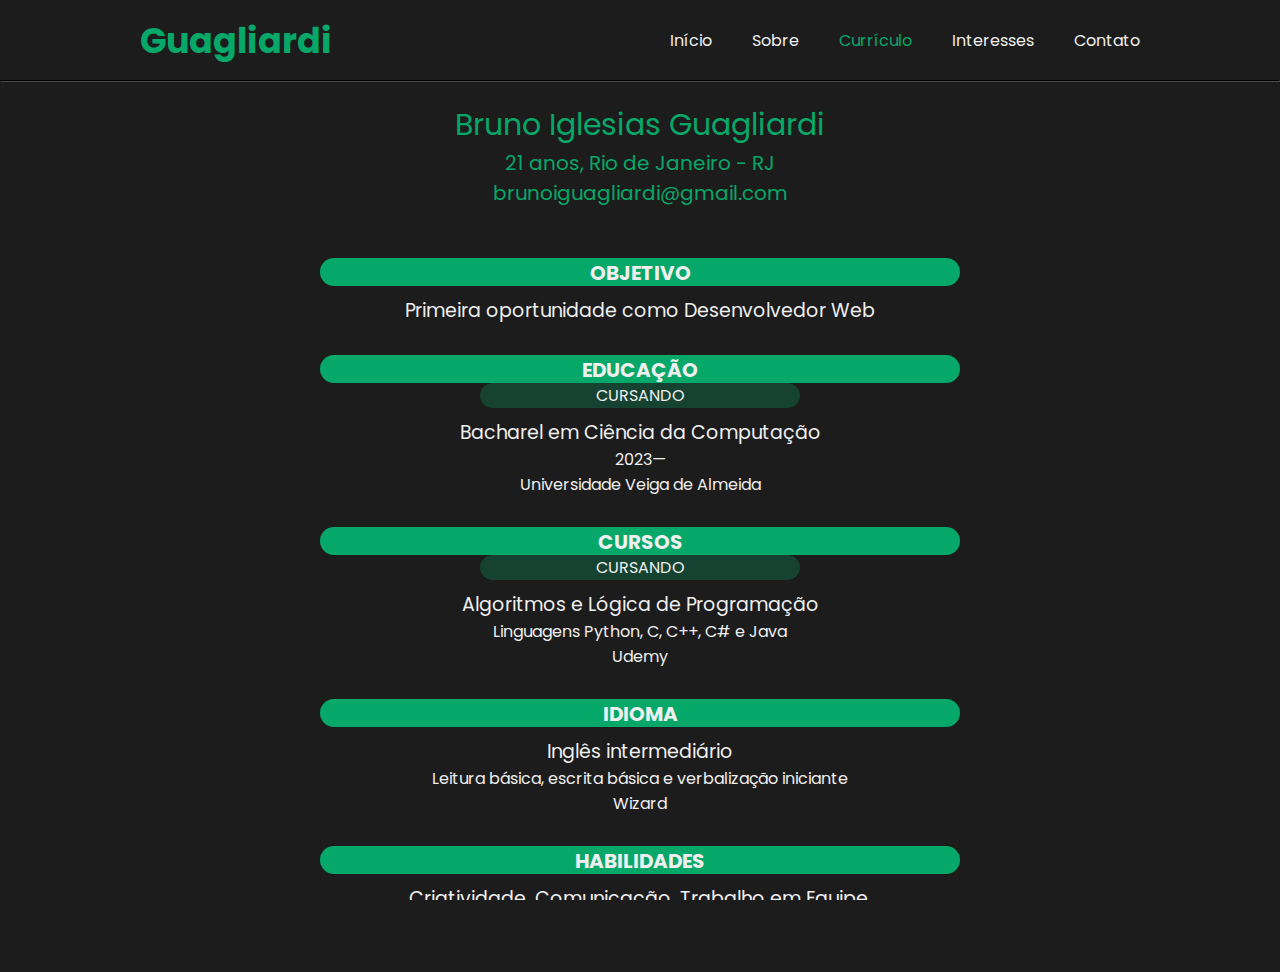
==== Curriculo.html @ 6f34cfbb "Add files via upload" ====
<!DOCTYPE html>
<html lang="pt-br">

<head>
  <meta charset="UTF-8">
  <meta http-equiv="X-UA-Compatible" content="IE=edge">
  <meta name="viewport" content="width=device-width, initial-scale=1.0">
  <title>Guagliardi</title>
  <link href="https://static.wixstatic.com/media/2ceb95_ec93070513824b6e9b10cbf581165358~mv2.png/v1/fill/w_599,h_558,al_c/2ceb95_ec93070513824b6e9b10cbf581165358~mv2.png" rel="icon" type='image/x-icon'>
  <link rel="preconnect" href="https://fonts.googleapis.com">
  <link rel="preconnect" href="https://fonts.gstatic.com" crossorigin>
  <link href="https://fonts.googleapis.com/css2?family=Poppins:wght@900&display=swap" rel="stylesheet">
  <link href="Curriculo.css" rel="stylesheet">
</head>

<body>
  <header>
    <div class="center">
      <div class="menu">
        <div class="logo">
          <h1><a href="Inicial.html">Guagliardi</a></h1>
        </div><!--logo-->
        <nav><ul>
          <a href="Inicial.html"><li>Início</li></a>
          <a href="Sobremim.html"><li>Sobre</li></a>
          <a href="Curriculo.html"><li><span>Currículo</span></li></a>
          <a href="Interesses.html"><li>Interesses</li></a>
          <a href="Contato.html"><li>Contato</li></a>
        </ul></nav>
      </div><!--menu-->
    </div><!--center-->
  </header>
  <hr>

  <a class="Nome">Bruno Iglesias Guagliardi</a>
  <a class="Infos">21 anos, Rio de Janeiro - RJ<br>brunoiguagliardi@gmail.com</a>

  <section>
  <h1>OBJETIVO</h1><p class="primeiropg"><span>Primeira oportunidade como Desenvolvedor Web</span></p>
  <h2>EDUCAÇÃO</h2><a>CURSANDO</a><p class="segundopg"><span>Bacharel em Ciência da Computação</span><br>2023—<br> Universidade Veiga de Almeida</p> 
  <h3>CURSOS</h3><a>CURSANDO</a><p class="quartopg"><span>Algoritmos e Lógica de Programação</span><br>Linguagens Python, C, C++, C# e Java<br> Udemy</p>
  <h4>IDIOMA</h4><p class="terceiropg"><span>Inglês intermediário</span><br> Leitura básica, escrita básica e verbalização iniciante<br>Wizard</p>
  <h5>HABILIDADES</h5><p class="quintopg"><span>Criatividade, Comunicação, Trabalho em Equipe, Eficiência e Proatividade</p>
  </section>

</body>

</html>
---- Curriculo.css ----
*{
  margin: 0;
  padding: 0;
  box-sizing: border-box;
  background-color: #1C1C1C;
  list-style: none;
  text-decoration: none;
}

.center{
  position: relative;
  display: block;
  background-color: #1C1C1C;
  height: 80px;
  width: 100%;
}

html,body{
  height: 100%;
  overflow-x: hidden;
  font-family: 'Poppins', sans-serif;
  background-image: url(../img/Wallpaper.png);
}

hr{
  position: relative;
  border-color: #4e4a4a;
}

.menu{
  width: 1000px;
  height: 100%;
  display: block;
  margin: auto;
}

.logo{
  height: 100%;
  display: table;
  float: left;
}

.logo h1{
  height: 100%;
  display: table-cell;
  vertical-align: middle;
}

.logo h1 a{
  color: #05A869;
  font-size: 35px;
}

nav{
  float: right;
  height: 100%;
}

nav a{
  height: 100%;
  display: table;
  float: left;
  padding: 28px 20px;
}

nav a:last-child{
  padding-right: 0;
}

nav a li{
  display: table-cell;
  vertical-align: middle;
  height: 100%;
  color: #EFEFEF;
}

nav a li span{
  color: #05A869;
}

.Nome{
  padding-top: 20px;
  display: table;
  margin: auto;
  text-align: center;
  color:#05A869; 
  font-size: 30px;
}

.Infos{
  display: table;
  margin: auto;
  text-align: center;
  color:#05A869; 
  font-size: 20px;
}

section{
  padding-top: 50px;
  background-color: transparent;
}

section a{
  display: table;
  margin: auto;
  text-align: center;
  background-color: #05a86a46;
  border-radius: 25px;
  color: #EFEFEF;
  height: 25px;
  width: 25%;
  animation: fadein 2s;
}

section h1,h2,h3,h4,h5{
  background-color: #05a869;
  border-radius: 25px;
  color: #EFEFEF;
  height: 28px;
  width: 50%;
  margin: auto;
  text-align: center;
  font-size: 20px;
}

p span{
  font-size: 19px;
}

section p{
  font-size: 16px;
  padding: 10px;
  padding-bottom: 30px;
  margin: auto;
  width: 40%;
  color: #EFEFEF;
  text-align: center;
  animation: fadein 2s;
}

::-webkit-scrollbar{
  width: 4px;
}

::-webkit-scrollbar-thumb{
  background-color: #05A869;
}

@keyframes fadein{
  0% {opacity: 0}
  100% {opacity: 1}
}
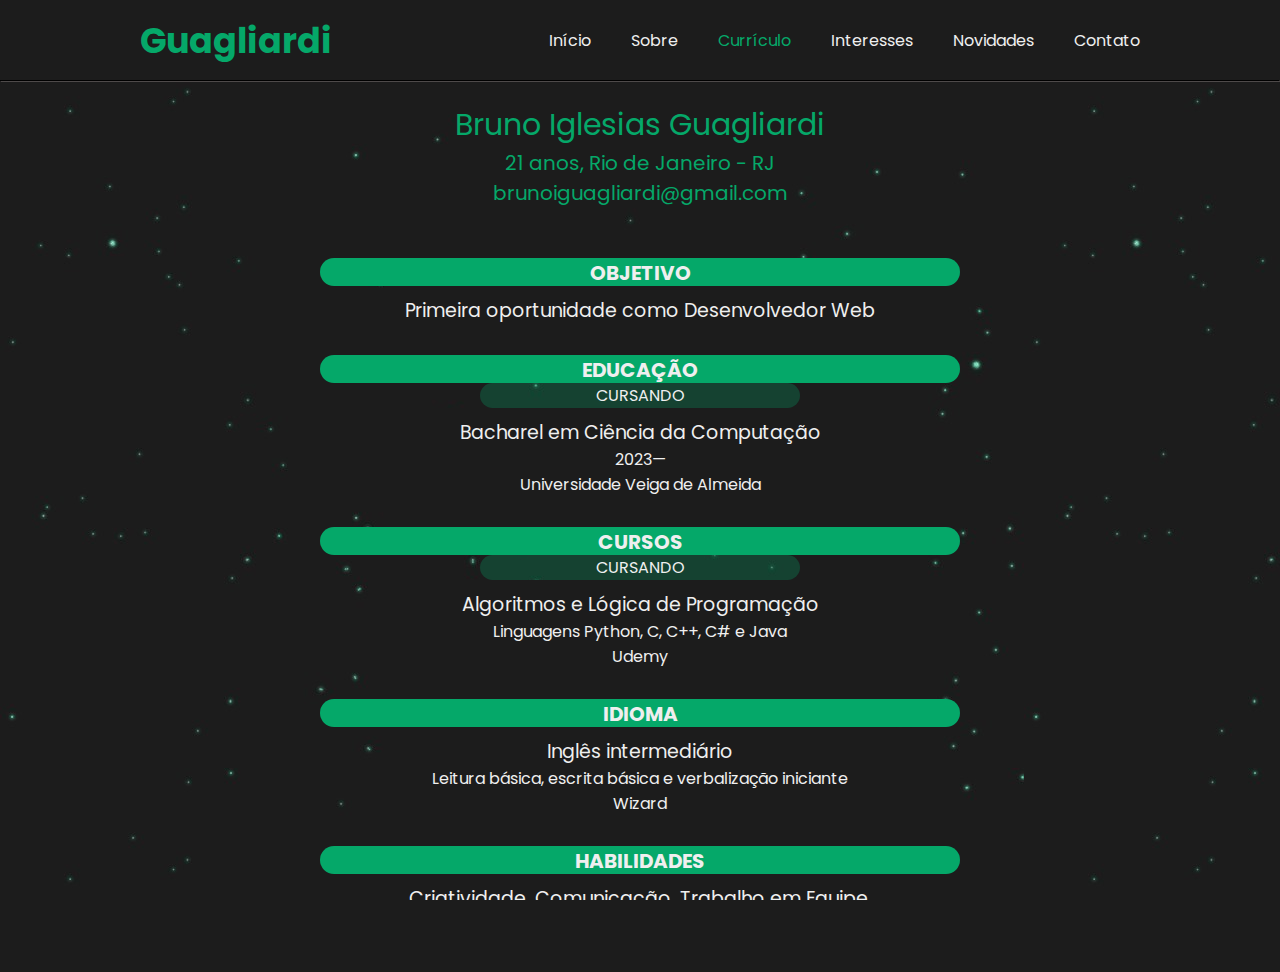
==== commit f53b11f5: "Add files via upload" ====
--- a/Curriculo.html
+++ b/Curriculo.html
@@ -25,6 +25,7 @@
           <a href="Sobremim.html"><li>Sobre</li></a>
           <a href="Curriculo.html"><li><span>Currículo</span></li></a>
           <a href="Interesses.html"><li>Interesses</li></a>
+          <a href="Novidades.html"><li>Novidades</li></a>
           <a href="Contato.html"><li>Contato</li></a>
         </ul></nav>
       </div><!--menu-->
